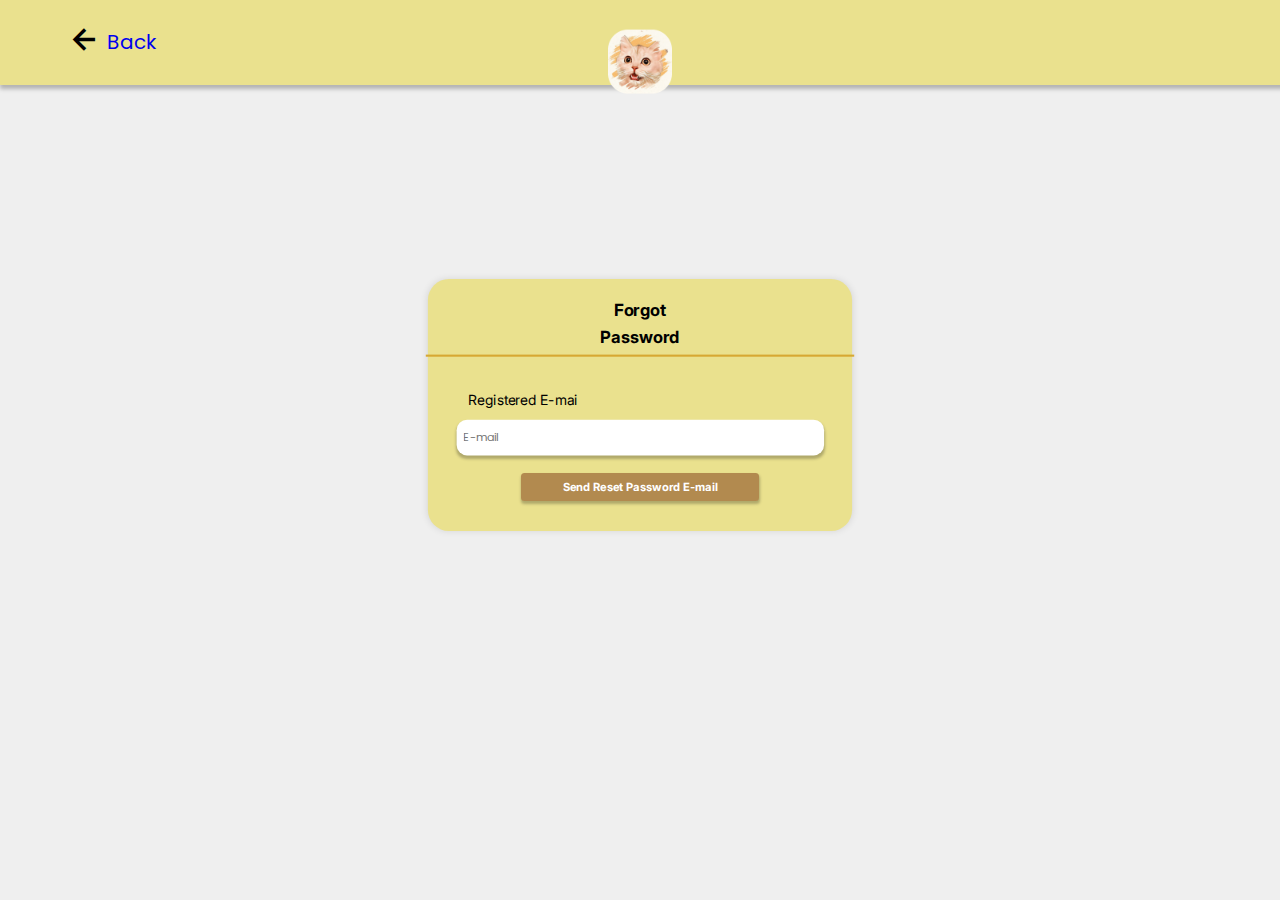
==== forgot.html @ 4c838490 "tambah" ====
<!DOCTYPE html>
<html lang="en">
<head>
    <meta charset="UTF-8">
    <meta name="viewport" content="width=device-width, initial-scale=1.0">
    <title>TinPaw forgot password</title>
    <link rel="stylesheet" href="asset/css/forgot.css">
    <!-- font inter-->
    <link rel="preconnect" href="https://fonts.googleapis.com">
    <link rel="preconnect" href="https://fonts.gstatic.com" crossorigin>
    <link href="https://fonts.googleapis.com/css2?family=Inter:wght@100..900&display=swap" rel="stylesheet">
    <link rel="stylesheet" href="https://fonts.googleapis.com/css2?family=Fira+Code:wght@400;700&display=swap">
    <!-- icon -->
    <link href='https://unpkg.com/boxicons@2.0.7/css/boxicons.min.css' rel='stylesheet'>
    <link rel="stylesheet" href="https://cdnjs.cloudflare.com/ajax/libs/animate.css/4.1.1/animate.min.css">

</head>
<body>
    <nav>
        <a href="login.html"><i class='bx bx-left-arrow-alt'  style='font-size: 40px; margin-top: 20px; margin-left: 65px; color: black;'></i></a>
        <p><a href="login.html">Back</a></p>
    </nav>
    <div class="logo-cat">
    <img src="asset/img/logo.png" alt="logo">
    </div>
    <div class="container">
        <h2>Forgot</h2>
        <h2>Password</h2>
        <hr>
        <div class="login-box">
            <p>Registered E-mai</p>
            <div class="input-field">
                <input type="text" placeholder="E-mail">
            </div>
            <div class="btn-field">
                <a href="#"><button class="login-btn" type="submit">Send Reset Password E-mail</button></a>
            </div>
        </div>
    </div>
    
</body>
</html>
---- asset/css/forgot.css ----
@import url('https://fonts.googleapis.com/css2?family=Poppins:wght@400;500;600&display=swap');

* {
    margin: 0;
    padding: 0;
    box-sizing: border-box;
    font-family: 'Poppins', sans-serif;
}

body {
    
    justify-content: center;
    align-items: center;
    background-color: #EFEFEF;
    overflow:scroll;
}

nav {
  display: flex;
  width: 1440px;
  height: 85px;
  flex-shrink: 0;
  background: #EAE18E;
  box-shadow: 0px 4px 4px 0px rgba(0, 0, 0, 0.25);
}

nav a {
  display: inline-block; 
}

p a {
  text-decoration: none;
}


nav p{
margin-top: 27px;
margin-left: 1px;
width: 52.448px;
height: 23px;
flex-shrink: 0;
color: #000;
font-family: Inter;
font-size: 20px;
font-style: normal;
font-weight: 400;
line-height: normal;
}


.container {
  position: absolute;
  top: 45%;
  left: 50%;
  transform: translate(-50%, -50%) scale(0.7);
  display: flex;
  flex-direction: column;
  align-items: center;
  padding: 30px;
  border-radius: 30px;
  background: #EAE18E;
  box-shadow: 0 0 10px rgba(0, 0, 0, 0.1);
  width: 606px;
  height: 360px;
  flex-shrink: 0;
}


.logo-cat {
  position:absolute; 
  top: 7%;
  left: 50%;
  transform: translate(-50%, -50%) scale(0.4);
}



.header {
    display: flex;
    align-items: center;
    
}

.logo img {
    width: 80px;
    height: 80px;
    margin-right: 10px;
}

.container h1 {
  color: #805500;
  text-align: center;
  font-family: 'Figma Hand', cursive;
  font-size: 40px;
  font-style: normal;
  font-weight: 700;
  line-height: normal;
}

.container h2 {
  text-align: center;
  font-family: Inter;
  font-size: 24px;
  margin-bottom: 10px;
}

hr {
  width: 112%;
  border: none;
  border-top: 3px solid #d7a833; 
  margin-bottom: 20px;
}

p {
  width: 190px;
  height: 20px;
  flex-shrink: 0;
  color: #FFF;
  text-align: center;
  font-family: Inter;
  font-size: 15px;
  font-style: normal;
  font-weight: 700;
  line-height: normal;
  margin-left: 0px;
  margin-top: 30px; /* Menggeser teks ke kiri sebanyak 5px */
}



.login-box {
    text-align: center;
}

.login-box p {
  color: #000;
  text-align: center;
  font-family: Inter;
  font-size: 20px;
  font-style: normal;
  font-weight: 400;
  line-height: normal;
  margin-bottom: 20px;
}

.input-field {
  border-radius: 15px;
  background: #FFF;
  box-shadow: 0px 4px 4px 0px rgba(0, 0, 0, 0.25);
  width: 525px;
  height: 51px;
  margin-bottom: 25px;
  display: flex; 
}

.input-field input {
  flex: 1;
  border: none;
  outline: none;
  background-color: transparent;
  padding: 10px; 
  font-size: 16px;
}


.input-field img {
  width: 24px;
  height: 24px;
  margin-right: 15px;
  margin-top: 10px;
}

.btn-field {
  align-items: center;
  justify-content: space-between;
  margin-bottom: 15px;
}

.btn-field button {
  padding: 10px 20px;
  border: none;
  border-radius: 5px;
  font-size: 16px;
  cursor: pointer;
}

.login-btn {
  color: #FFF;
  text-align: center;
  font-family: Inter;
  font-size: 15px;
  font-style: normal;
  font-weight: 700;
  line-height: normal;
  width: 340px;
  height: 40px;
  flex-shrink: 0;
  border-radius: 5px;
  background: #B28A4F;
  box-shadow: 0px 4px 4px 0px rgba(0, 0, 0, 0.25);
}
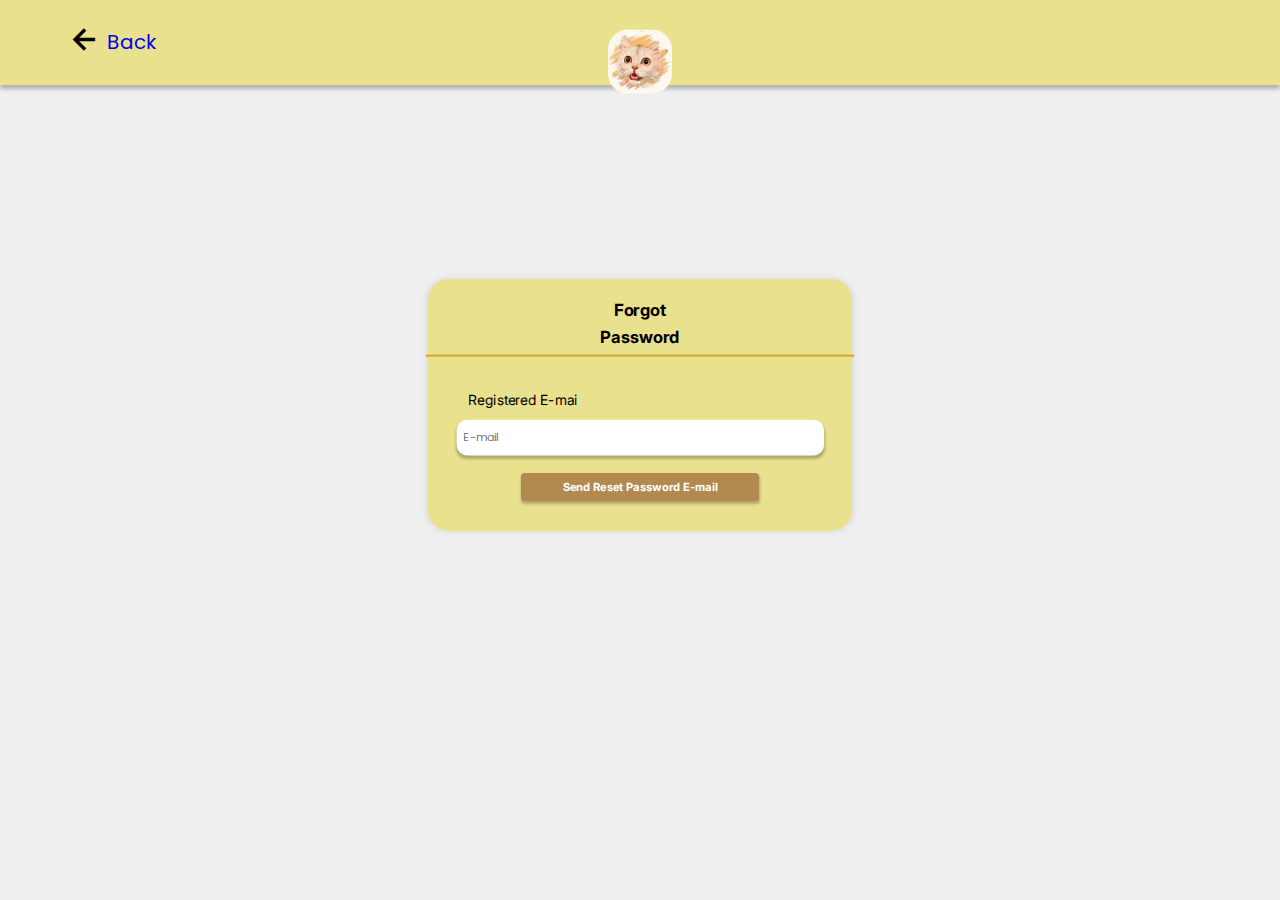
==== commit 3fed6f88: "tambah profil dan setting" ====
--- a/forgot.html
+++ b/forgot.html
@@ -33,7 +33,7 @@
                 <input type="text" placeholder="E-mail">
             </div>
             <div class="btn-field">
-                <a href="#"><button class="login-btn" type="submit">Send Reset Password E-mail</button></a>
+                <a href="login.html"><button class="login-btn" type="submit">Send Reset Password E-mail</button></a>
             </div>
         </div>
     </div>
--- a/asset/css/forgot.css
+++ b/asset/css/forgot.css
@@ -17,7 +17,7 @@
 
 nav {
   display: flex;
-  width: 1440px;
+  width: 100%;
   height: 85px;
   flex-shrink: 0;
   background: #EAE18E;
